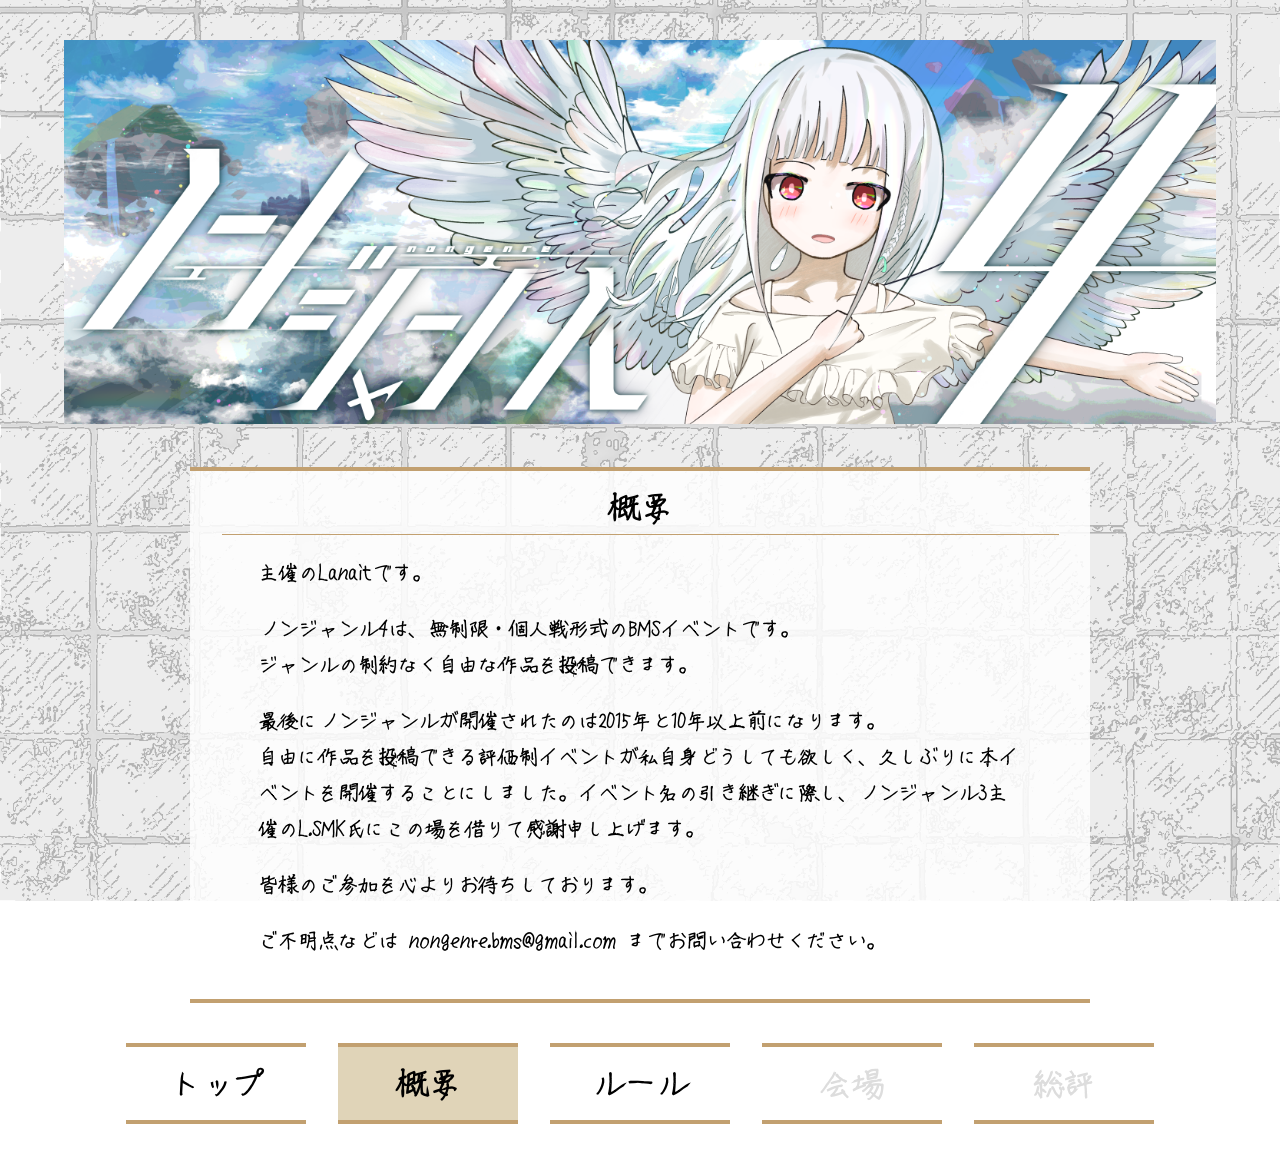
==== about.html @ 6eb87fd8 "Add files via upload" ====
<!DOCTYPE html>
<html lang="ja">
<head>
<meta charset="UTF-8">
<title>概要 - ノンジャンル4</title>
<link rel="stylesheet" href="css/style.css">
</head>

<body class="about-page">

<div class="section">
  <img src="img/banner.png" alt="バナー" class="banner">
</div>

<div class="page-box">
  <div class="page-title">概要</div>
  <div class="page-divider"></div>
  <div class="page-content">
    <p>
      主催のLanaitです。
    </p>

    <p>
      ノンジャンル4は、無制限・個人戦形式のBMSイベントです。<br>
      ジャンルの制約なく自由な作品を投稿できます。
    </p>

    <p>
      最後にノンジャンルが開催されたのは2015年と10年以上前になります。<br>
      自由に作品を投稿できる評価制イベントが私自身どうしても欲しく、久しぶりに本イベントを開催することにしました。イベント名の引き継ぎに際し、ノンジャンル3主催のL.SMK氏にこの場を借りて感謝申し上げます。
    </p>

    <p>
      皆様のご参加を心よりお待ちしております。
    </p>

    <p>
      ご不明点などは <span style="user-select:all;">nongenre.bms@gmail.com</span> までお問い合わせください。
    </p>
  </div>
</div>

<div class="section menu">
  <a href="index.html" class="box">トップ</a>
  <a href="about.html" class="box active">概要</a>
  <a href="rule.html" class="box">ルール</a>
  <a href="#" class="box disabled">会場</a>
  <a href="#" class="box disabled">総評</a>
</div>

</body>
</html>
---- css/style.css ----
@media (max-width: 700px) {
  body {
    font-size: 16px;
  }
  .banner {
    width: 100%;
    max-width: 100%;
  }
  .section {
    margin: 20px 0;
    font-size: 18px;
  }
  .box,
  .period.box,
  .credit.box {
    width: 95vw !important;
    min-width: 0;
    box-sizing: border-box;
    padding: 10px;
    font-size: 18px;
  }
  .intro {
    width: 95vw;
    font-size: 20px;
    margin: 20px auto;
    padding-top: 4px;
    padding-bottom: 4px;
  }
  .menu {
    margin: 20px 0;
  }
  .menu a {
    font-size: 18px;
    min-width: 80px;
    padding: 10px;
  }
  .page-box {
    width: 98vw !important;
    min-width: 0;
    box-sizing: border-box;
    padding: 10px 0;
  }
  .page-content {
    width: 98vw !important;
    padding-left: 8px !important;
    font-size: 16px;
  }
  .about-page .page-box {
    width: 98vw !important;
  }
  .about-page .page-content {
    width: 98vw !important;
    padding-left: 8px !important;
  }
}
/* 登録ルールだけ下余白を増やす */
.page-box:first-of-type .page-content {
  padding-bottom: 32px;
}
/* 概要ページ専用 幅を元に戻す */
.about-page .page-box {
  width: 900px;
}
.about-page .page-content {
  width: 85%;
  padding-left: 0;
}
@font-face {
  font-family: "DartsFont";
  src: url("../fonts/dartsfont.woff2") format("woff2");
}

body {
  background-image: url("../img/background.png");
  background-size: cover;
  background-position: center;
  background-repeat: no-repeat;
  background-attachment: fixed;
  color: #000;
  font-weight: bold;
  text-align: center;
  font-family: "DartsFont", sans-serif;
  margin: 0;
}

.section {
  margin: 40px 0;
  font-size: 24px;
}

/* トップページなどで使う共通ボックス */
.box {
  border-top: 4px solid #c2a070;
  border-bottom: 4px solid #c2a070;
  background: rgba(255,255,255,0.88);
  padding: 20px;
}

.intro {
  width: 600px;
  margin: 40px auto;
  font-size: 32px;
  padding-top: 8px;
  padding-bottom: 8px;
}

.period,
.credit {
  width: 600px;
  margin: 40px auto;
}

.menu {
  margin: 40px 0;
}

.menu a {
  color: #000;
  margin: 0 10px;
  text-decoration: none;
  font-size: 32px;
  display: inline-block;
  min-width: 140px;
  padding: 20px;
  background: rgba(255,255,255,0.88);
  border-top: 4px solid #c2a070;
  border-bottom: 4px solid #c2a070;
}

.menu a:hover {
  text-decoration: underline;
}

.menu a.active {
  background: #e0d4b8;
  pointer-events: none;
  cursor: default;
}

.menu a.disabled {
  color: #ddd;
  pointer-events: none;
}

.credit a {
  color: #000;
  text-decoration: none;
}

.banner {
  width: 1200px;
  max-width: 90%;
  height: auto;
}

/* 下層ページ本文用 */
.page-box {
  width: 1050px;
  margin: 40px auto;
  border-top: 4px solid #c2a070;
  border-bottom: 4px solid #c2a070;
  background: rgba(255,255,255,0.85);
  padding: 20px 0;
}

.page-title {
  font-size: 32px;
  margin-bottom: 10px;
}

.page-divider {
  width: 93%;
  height: 1px;
  background: #c2a070;
  margin: 10px auto 20px;
}

.page-content {
  width: 93%;
  margin: 0 auto;
  text-align: left;
  font-size: 20px;
  line-height: 1.8;
  padding-left: 32px;
}

/* トップページの期間・クレジットだけ詰める */
.period.box,
.credit.box {
  padding-top: 10px;
  padding-bottom: 10px;
}

/* ←ここが今回の追加 */
.rule-line {
  display: flex;
  align-items: center;
  gap: 10px;
}

.rule-inline-img {
  width: 40px;
  height: auto;
  position: relative;
  top: 6px;
}
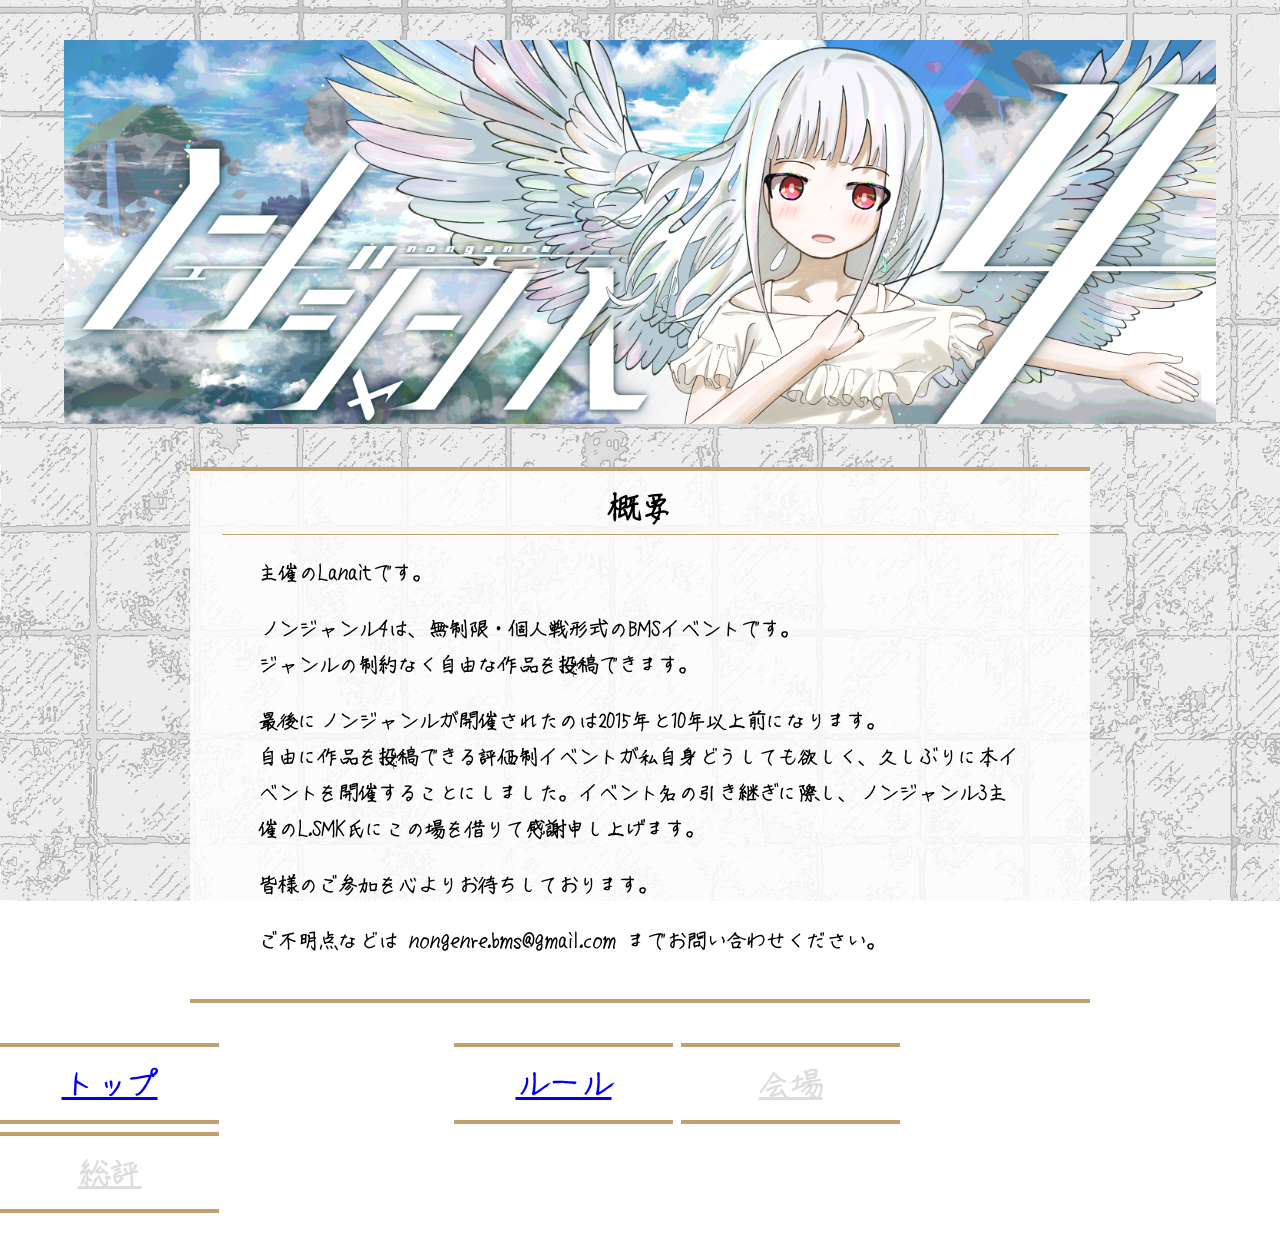
==== commit ce1fddcf: "Update about.html" ====
--- a/about.html
+++ b/about.html
@@ -42,11 +42,11 @@
 
 <div class="section menu">
   <a href="index.html" class="box">トップ</a>
-  <a href="about.html" class="box active">概要</a>
+  <span class="menu-placeholder"></span>
   <a href="rule.html" class="box">ルール</a>
   <a href="#" class="box disabled">会場</a>
   <a href="#" class="box disabled">総評</a>
 </div>
 
 </body>
-</html>+</html>
--- a/css/style.css
+++ b/css/style.css
@@ -1,3 +1,39 @@
+/* メニューを4分割グリッド＆非表示項目もスペース確保 */
+.menu {
+  margin: 40px 0;
+  display: grid;
+  grid-template-columns: repeat(4, 1fr);
+  gap: 8px;
+  max-width: 900px;
+  margin-left: auto;
+  margin-right: auto;
+}
+.menu a, .menu span.menu-placeholder {
+  font-size: 32px;
+  min-width: 0;
+  padding: 20px 0;
+  width: 100%;
+  box-sizing: border-box;
+  text-align: center;
+  display: inline-block;
+  border-top: 4px solid #c2a070;
+  border-bottom: 4px solid #c2a070;
+  background: rgba(255,255,255,0.88);
+}
+.menu a.disabled {
+  color: #ddd;
+  pointer-events: none;
+}
+.menu a.active {
+  background: #e0d4b8;
+  pointer-events: none;
+  cursor: default;
+}
+.menu span.menu-placeholder {
+  background: transparent;
+  border: none;
+  pointer-events: none;
+}
 @media (max-width: 700px) {
   body {
     font-size: 16px;
@@ -81,6 +117,7 @@
   text-align: center;
   font-family: "DartsFont", sans-serif;
   margin: 0;
+  overflow-y: scroll;
 }
 
 .section {
@@ -110,22 +147,6 @@
   margin: 40px auto;
 }
 
-.menu {
-  margin: 40px 0;
-}
-
-.menu a {
-  color: #000;
-  margin: 0 10px;
-  text-decoration: none;
-  font-size: 32px;
-  display: inline-block;
-  min-width: 140px;
-  padding: 20px;
-  background: rgba(255,255,255,0.88);
-  border-top: 4px solid #c2a070;
-  border-bottom: 4px solid #c2a070;
-}
 
 .menu a:hover {
   text-decoration: underline;
@@ -155,12 +176,14 @@
 
 /* 下層ページ本文用 */
 .page-box {
-  width: 1050px;
+  width: 900px;
+  max-width: 95vw;
   margin: 40px auto;
   border-top: 4px solid #c2a070;
   border-bottom: 4px solid #c2a070;
   background: rgba(255,255,255,0.85);
   padding: 20px 0;
+  box-sizing: border-box;
 }
 
 .page-title {
@@ -203,4 +226,4 @@
   height: auto;
   position: relative;
   top: 6px;
-}+}
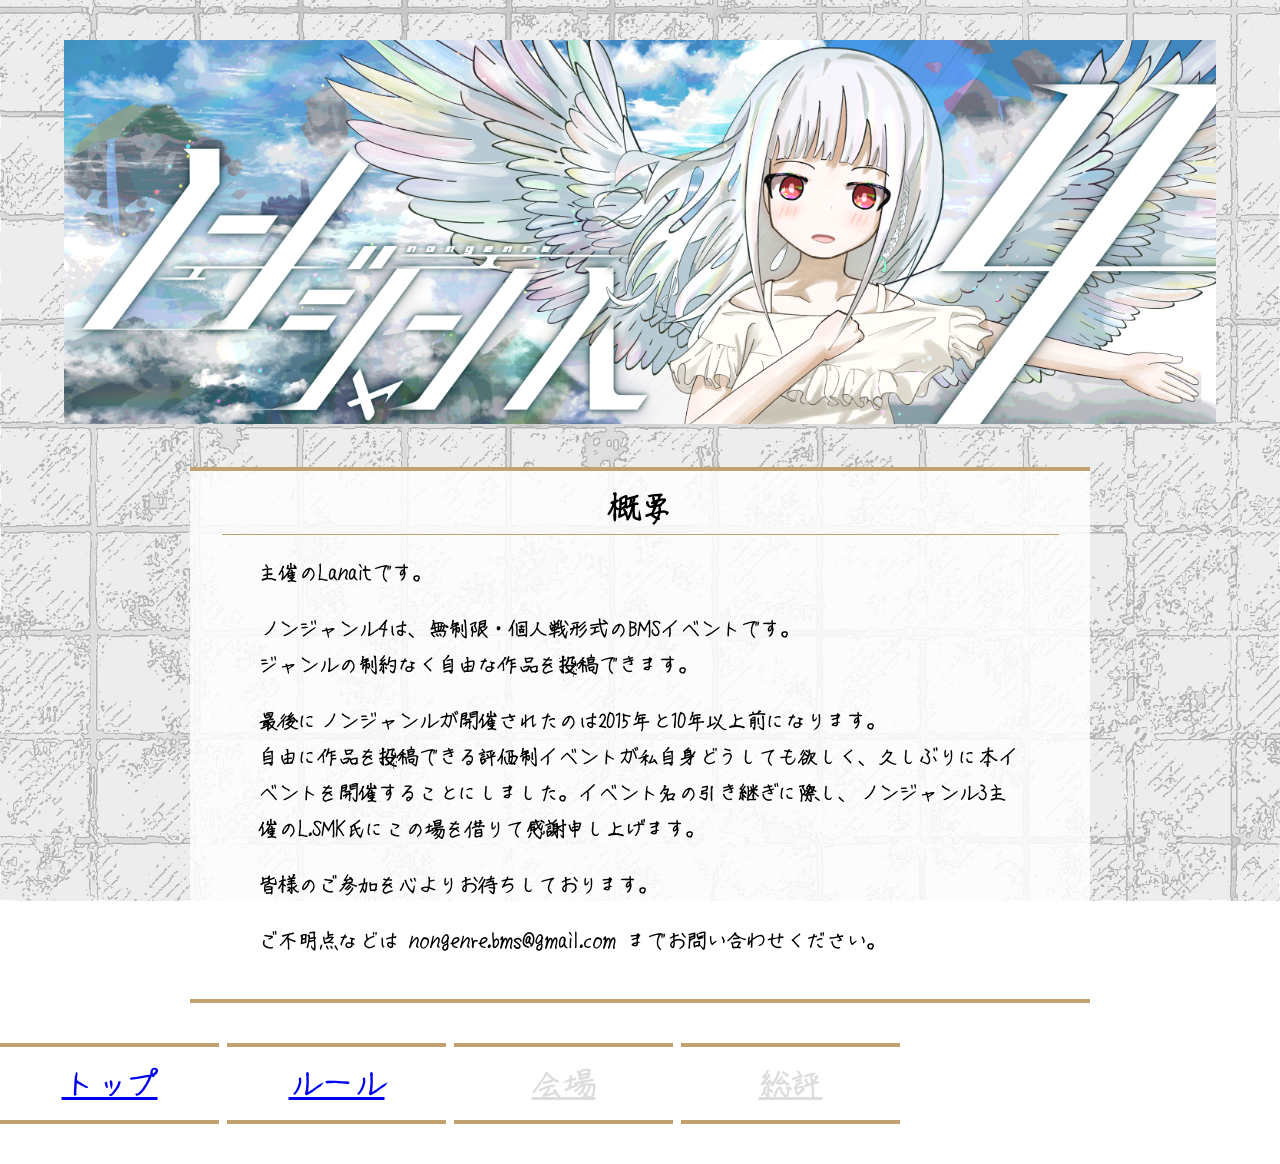
==== commit 86870992: "Update about.html" ====
--- a/about.html
+++ b/about.html
@@ -42,7 +42,6 @@
 
 <div class="section menu">
   <a href="index.html" class="box">トップ</a>
-  <span class="menu-placeholder"></span>
   <a href="rule.html" class="box">ルール</a>
   <a href="#" class="box disabled">会場</a>
   <a href="#" class="box disabled">総評</a>
--- a/css/style.css
+++ b/css/style.css
@@ -1,8 +1,8 @@
 /* メニューを4分割グリッド＆非表示項目もスペース確保 */
 .menu {
   margin: 40px 0;
-  display: grid;
-  grid-template-columns: repeat(4, 1fr);
+  display: flex;
+  justify-content: center;
   gap: 8px;
   max-width: 900px;
   margin-left: auto;
@@ -30,8 +30,16 @@
   cursor: default;
 }
 .menu span.menu-placeholder {
-  background: transparent;
-  border: none;
+  font-size: 32px;
+  min-width: 0;
+  padding: 20px 0;
+  width: 100%;
+  box-sizing: border-box;
+  text-align: center;
+  display: inline-block;
+  border-top: 4px solid #c2a070;
+  border-bottom: 4px solid #c2a070;
+  background: rgba(255,255,255,0.0);
   pointer-events: none;
 }
 @media (max-width: 700px) {
